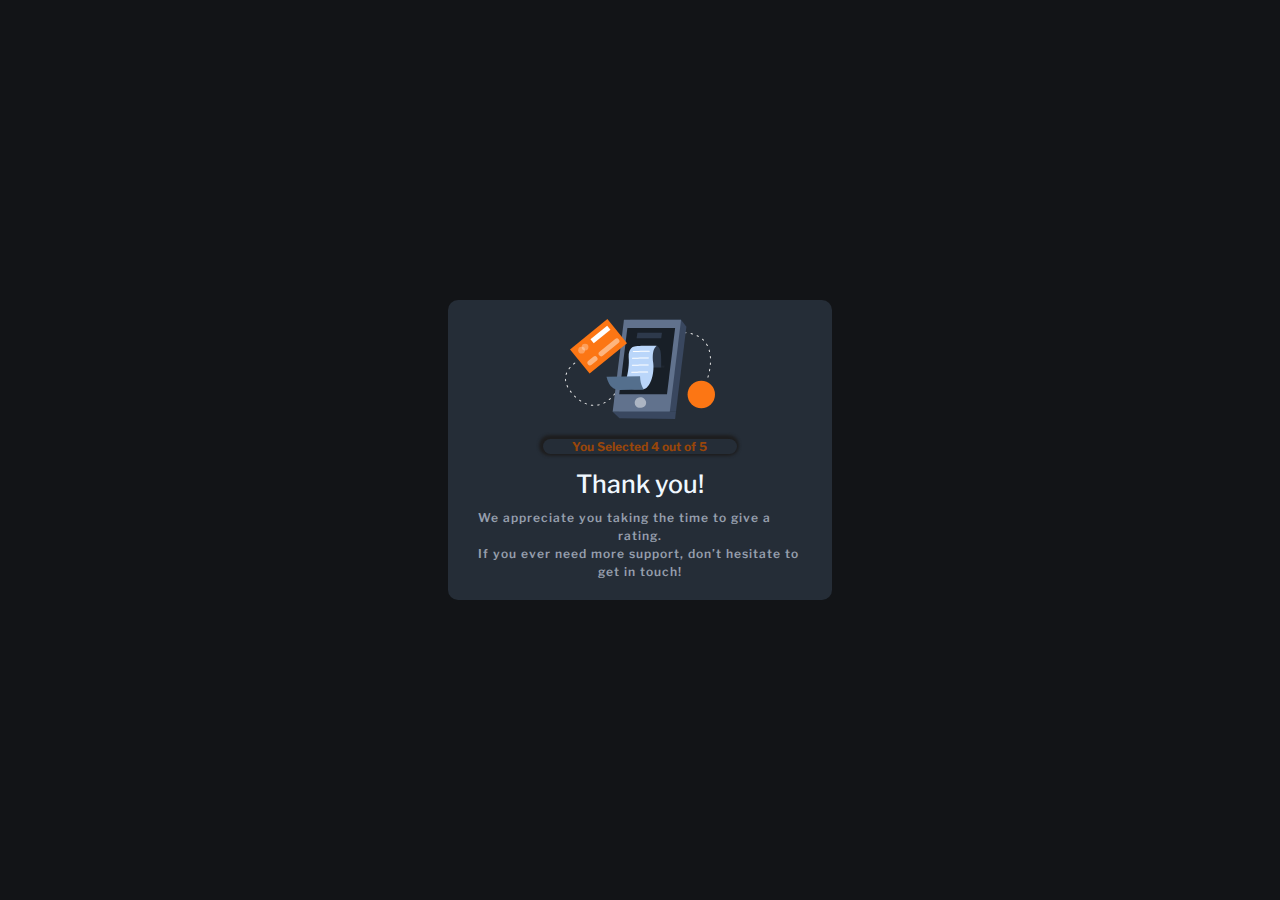
==== interactive-rating-component-main/index.html @ 6ab5d036 "Add files via upload" ====
<!DOCTYPE html>
<html lang="en">
<head>
  <meta charset="UTF-8">
  <meta name="viewport" content="width=device-width, initial-scale=1.0"> <!-- displays site properly based on user's device -->

  <link rel="icon" type="image/png" sizes="32x32" href="./images/favicon-32x32.png">
  <link rel="stylesheet" href="images/favicon-32x32.png">
  
  <title>Frontend Mentor | Interactive rating component</title>
<link rel="stylesheet" href="style.css">
  <!-- Feel free to remove these styles or customise in your own stylesheet 👍 -->
  
</head>
<body>
<div class="container">
  <!-- <div class="box">
    <div class="inner-div">
     
      <img src="images/icon-star.svg" alt="icon">
      <h1 class="heading">How did we do?</h1>
      <p class="sub-heading">Please let us know how we did with your support request. All feedback is appreciated 
        to help us improve our offering!
      </p>
      <div class="main-circle">
      <span class="circle1">1</span>
      <span class="circle1">2</span>
      <span class="circle1">3</span>
      <span  class="circle1">4</span>
      <span  class="circle1">5</span>
    </div>
      <form action="#">
        <button type="submit">SUBMIT</button>
      </form>

    </div>
  </div> -->
  <div class="hidebox">
    <img class="img2" src="images/illustration-thank-you.svg" alt="jnckz">
    <div class="you"><h3>You Selected 4 out of 5</h3></div>
    <h1 id="thank">Thank you!</h1>
    <p> We appreciate you taking the time to give a rating.<br> If you ever need more support, 
      don’t hesitate to get in touch!
    </p>
  </div>
</div>



 



  

 
  <!-- Thank you state end -->

  
  
</body>
</html>
---- interactive-rating-component-main/style.css ----
@import url('https://fonts.googleapis.com/css2?family=Libre+Franklin:wght@300;600;700&family=Nunito&display=swap');
*{
    padding: 0px;
    margin: 0px;
    box-sizing: border-box;
}
body{
    font-size: 15px;
    font-family: 'Libre Franklin', sans-serif;
    
}
.container{
    height: 100vh;
    width: 100%;
    background-color:  hsl(216, 12%, 8%);
    display: flex;
    justify-content: center;
    align-items: center;
}
.box{
    margin: 25px 5px;
    width: 30%;
    height: 300px;
    border-radius: 10px;
    background-color: hsl(213, 19%, 18%) ;
    padding: 30px;
}
.heading{
    color: hsl(0, 0%, 100%);
    font-size: 20px;
    margin-top: 10px;
    margin-bottom: 15px;

}
.sub-heading{
    font-size: 15px;
    color: hsl(217, 12%, 63%);
    margin-bottom: 20px;
    word-spacing: 1.5px;

}
.main-circle{
display: flex;
justify-content: space-around;
align-items: center;
flex-direction: row;
}
.circle1{
    width: 40px;
    height: 40px;
    /* margin: 10px 10px; */
    border-radius: 50%;
    padding: 10px;
   
    text-align: center;
    font-size: 15px;
    background-color: hsl(216, 12%, 8%);
    color: hsl(217, 12%, 63%);
}
form button{
    width: 100%;
    margin: 25px 15px 25px 4px;
    height: 40px;
    background-color: hsl(25, 97%, 53%);
    border-radius: 50px;
    border: none;

}
button[type="submit"]{
    color: white;
    font-size: 15px;
    letter-spacing: 1.5px;
    text-align: center;
    font-weight: 400PX;
}


/* hide---- */
.hidebox{
    margin: 25px 5px;
    width: 30%;
    height: 300px;
    border-radius: 10px;
    background-color: hsl(213, 19%, 18%) ;
    padding: 30px;
    display: flex;
    justify-content: center;
    align-items: center;
    flex-direction: column;
}
.hidebox .img2{
width: 150px;
height: 100px;
margin-bottom: 20px;

}
.hidebox .you{
    width: 60%;
    border-radius: 20px;
    height: 35px;
    background-color: hsl(213, 19%, 18%);
    box-shadow:-1px -1px 3px 3px  hsl(240, 2%, 12%);
    /* border: 1px solid;    */
    display: flex;
    justify-content: center;
    align-items: center;
    
}
.you h3{
    font-size: 12px;
    text-align: center;
    color:  hsl(25, 88%, 32%);
    word-spacing: 1px;

}
.hidebox h1{
    font-size: 25px;
    color: aliceblue;
    font-weight: 500;
    margin-top: 15px;
    margin-bottom: 10px;
}
.hidebox p{
    color:hsl(217, 12%, 63%);
    font-weight:600;
    font-size: 12px;
    text-align-last: center ;
    line-height:18px;
    letter-spacing: 1px;

    }
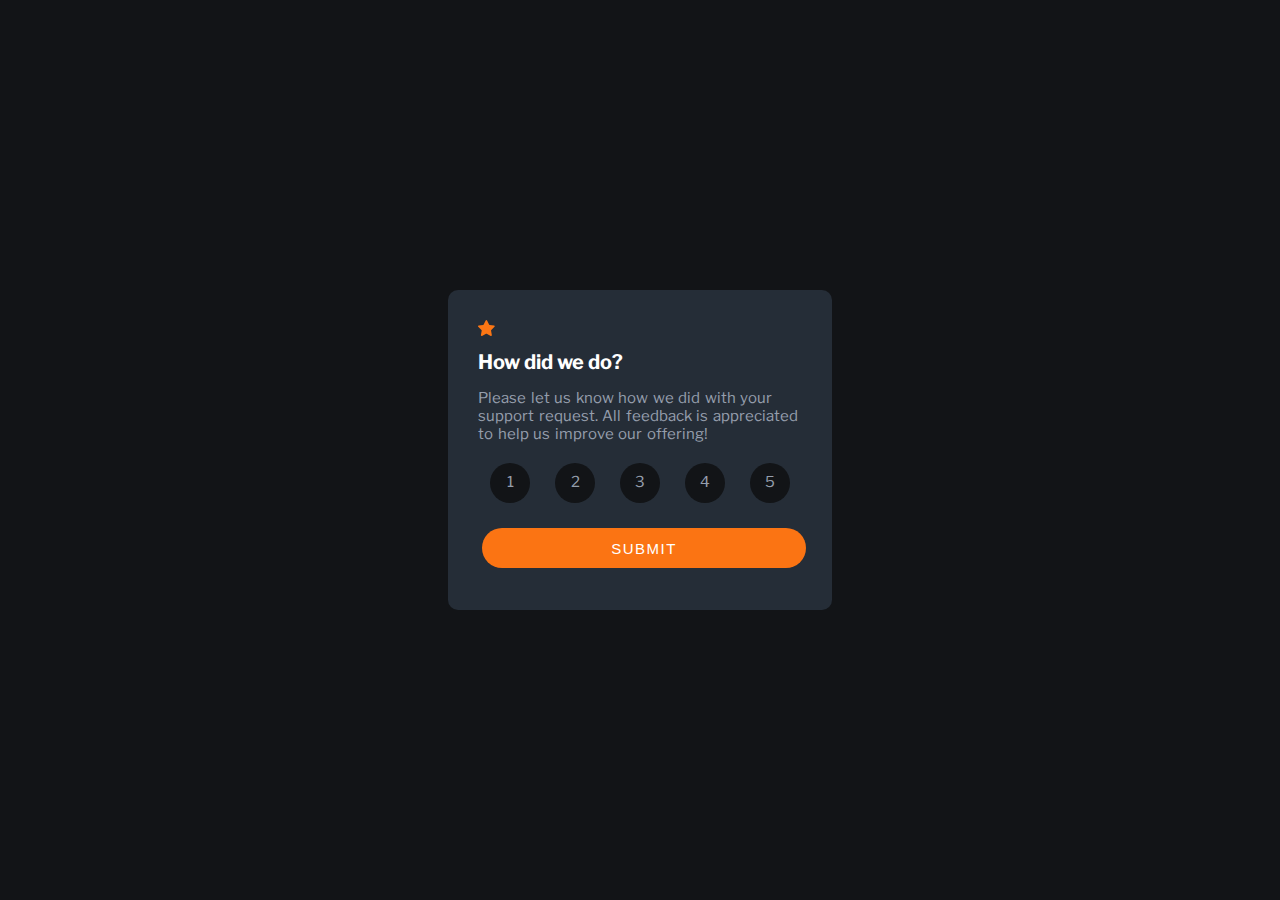
==== commit a63c5779: "project one completed" ====
--- a/interactive-rating-component-main/index.html
+++ b/interactive-rating-component-main/index.html
@@ -1,62 +1,89 @@
 <!DOCTYPE html>
 <html lang="en">
+
 <head>
   <meta charset="UTF-8">
-  <meta name="viewport" content="width=device-width, initial-scale=1.0"> <!-- displays site properly based on user's device -->
+  <meta name="viewport" content="width=device-width, initial-scale=1.0">
+  <!-- displays site properly based on user's device -->
 
   <link rel="icon" type="image/png" sizes="32x32" href="./images/favicon-32x32.png">
   <link rel="stylesheet" href="images/favicon-32x32.png">
-  
+
   <title>Frontend Mentor | Interactive rating component</title>
-<link rel="stylesheet" href="style.css">
+  <link rel="stylesheet" href="style.css">
   <!-- Feel free to remove these styles or customise in your own stylesheet 👍 -->
-  
+
 </head>
+
 <body>
-<div class="container">
-  <!-- <div class="box">
-    <div class="inner-div">
-     
-      <img src="images/icon-star.svg" alt="icon">
-      <h1 class="heading">How did we do?</h1>
-      <p class="sub-heading">Please let us know how we did with your support request. All feedback is appreciated 
-        to help us improve our offering!
+  <div class="container">
+    <div class="box">
+      <div class="inner-div">
+
+        <img src="images/icon-star.svg" alt="icon">
+        <h1 class="heading">How did we do?</h1>
+        <p class="sub-heading">Please let us know how we did with your support request. All feedback is appreciated
+          to help us improve our offering!
+        </p>
+        <div class="main-circle">
+          <span class="circle1">1</span>
+          <span class="circle1">2</span>
+          <span class="circle1">3</span>
+          <span class="circle1">4</span>
+          <span class="circle1">5</span>
+        </div>
+        <form action="#">
+          <button type="submit" id="btn" onclick="btn1()">SUBMIT</button>
+        </form>
+
+      </div>
+    </div>
+    <div class="hidebox">
+      <img class="img2" src="images/illustration-thank-you.svg" alt="jnckz">
+      <div class="you">
+        <h3>You Selected <span id="rating">1</span> out of 5</h3>
+      </div>
+      <h1 id="thank">Thank you!</h1>
+      <p> We appreciate you taking the time to give a rating.<br> If you ever need more support,
+        don’t hesitate to get in touch!
       </p>
-      <div class="main-circle">
-      <span class="circle1">1</span>
-      <span class="circle1">2</span>
-      <span class="circle1">3</span>
-      <span  class="circle1">4</span>
-      <span  class="circle1">5</span>
     </div>
-      <form action="#">
-        <button type="submit">SUBMIT</button>
-      </form>
+  </div>
+  <!-- Thank you state end -->
+  <script>
+    "Use strict"
+    var circle = document.querySelectorAll(".circle1");
+    var Ratings = document.getElementById("rating");
+    //console.log(circle[3].innerHTML)
+    let circle_value;
+    for (let i = 0; i < circle.length; i++) {
+      circle[i].addEventListener("click", () => {
+        
+          reset()
+          // circle[i].style.background = "hsl(25, 97%, 53%)"
+          circle[i].classList.add("dynamic")
+          Ratings.innerText=circle[i].innerText
+          // circle_value = circle[i].innerHTML
+          //console.log(circle_value)
+        
+      })
+    }
+    function reset() {
+      for (let i = 0; i < circle.length; i++) {
 
-    </div>
-  </div> -->
-  <div class="hidebox">
-    <img class="img2" src="images/illustration-thank-you.svg" alt="jnckz">
-    <div class="you"><h3>You Selected 4 out of 5</h3></div>
-    <h1 id="thank">Thank you!</h1>
-    <p> We appreciate you taking the time to give a rating.<br> If you ever need more support, 
-      don’t hesitate to get in touch!
-    </p>
-  </div>
-</div>
+        //circle[i].style.background = "transparent"
+        circle[i].classList.remove("dynamic")
+      }
+    }
+    let box = document.getElementsByClassName("box")
+    let hidebox = document.getElementsByClassName("hidebox")
 
+    let btn1 = () => {
+      hidebox[0].style.display = "flex"
+      box[0].style.display = "none"
+    }
 
+  </script>
+</body>
 
- 
-
-
-
-  
-
- 
-  <!-- Thank you state end -->
-
-  
-  
-</body>
 </html>--- a/interactive-rating-component-main/style.css
+++ b/interactive-rating-component-main/style.css
@@ -20,7 +20,7 @@
 .box{
     margin: 25px 5px;
     width: 30%;
-    height: 300px;
+    height: 320px;
     border-radius: 10px;
     background-color: hsl(213, 19%, 18%) ;
     padding: 30px;
@@ -46,6 +46,7 @@
 flex-direction: row;
 }
 .circle1{
+    cursor: pointer;
     width: 40px;
     height: 40px;
     /* margin: 10px 10px; */
@@ -57,7 +58,18 @@
     background-color: hsl(216, 12%, 8%);
     color: hsl(217, 12%, 63%);
 }
+#btn:hover{
+    background-color: white;
+    color: black;
+}
+.circle1:hover{
+    
+    background-color: white;
+    color: black;
+}
+
 form button{
+    cursor: pointer;
     width: 100%;
     margin: 25px 15px 25px 4px;
     height: 40px;
@@ -65,6 +77,10 @@
     border-radius: 50px;
     border: none;
 
+}
+.dynamic{
+    background-color: hsl(25, 97%, 53%);
+    color: white;
 }
 button[type="submit"]{
     color: white;
@@ -79,11 +95,11 @@
 .hidebox{
     margin: 25px 5px;
     width: 30%;
-    height: 300px;
+    height: 320px;
     border-radius: 10px;
     background-color: hsl(213, 19%, 18%) ;
     padding: 30px;
-    display: flex;
+    display: none;
     justify-content: center;
     align-items: center;
     flex-direction: column;
